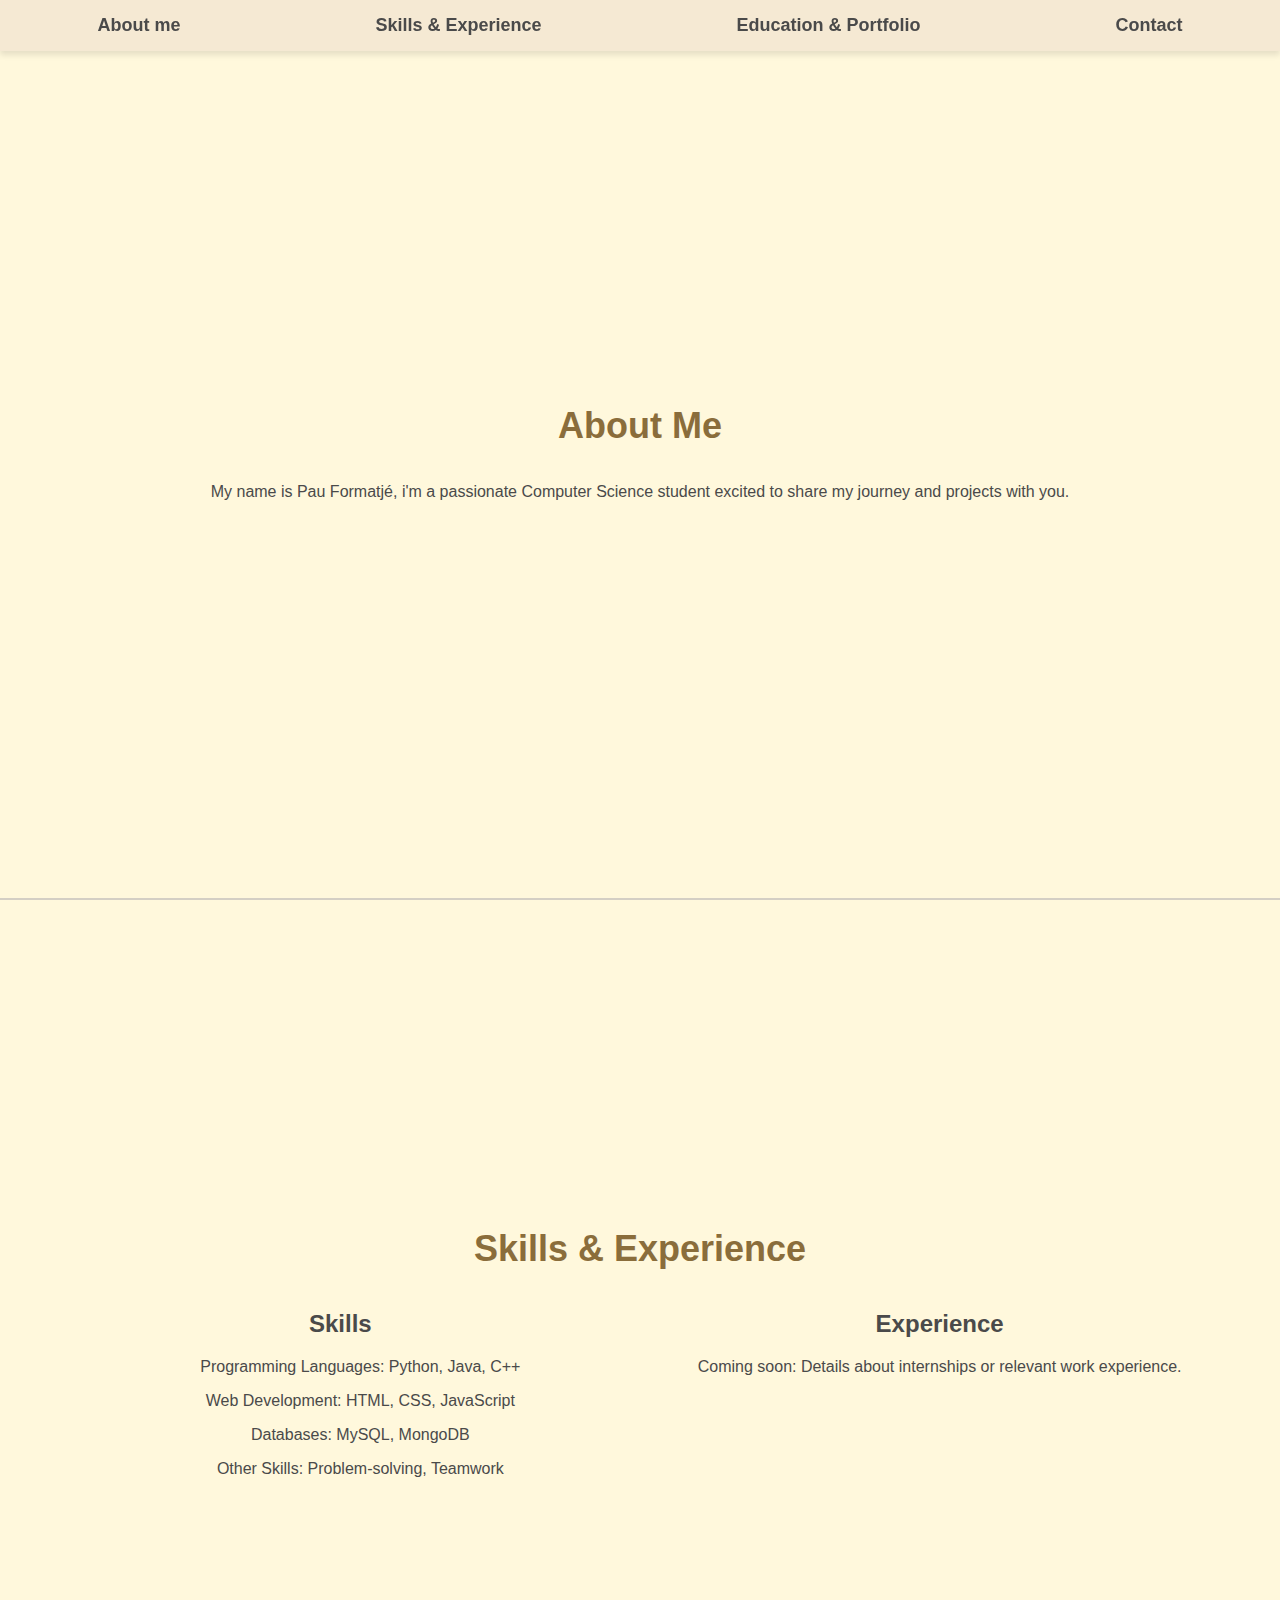
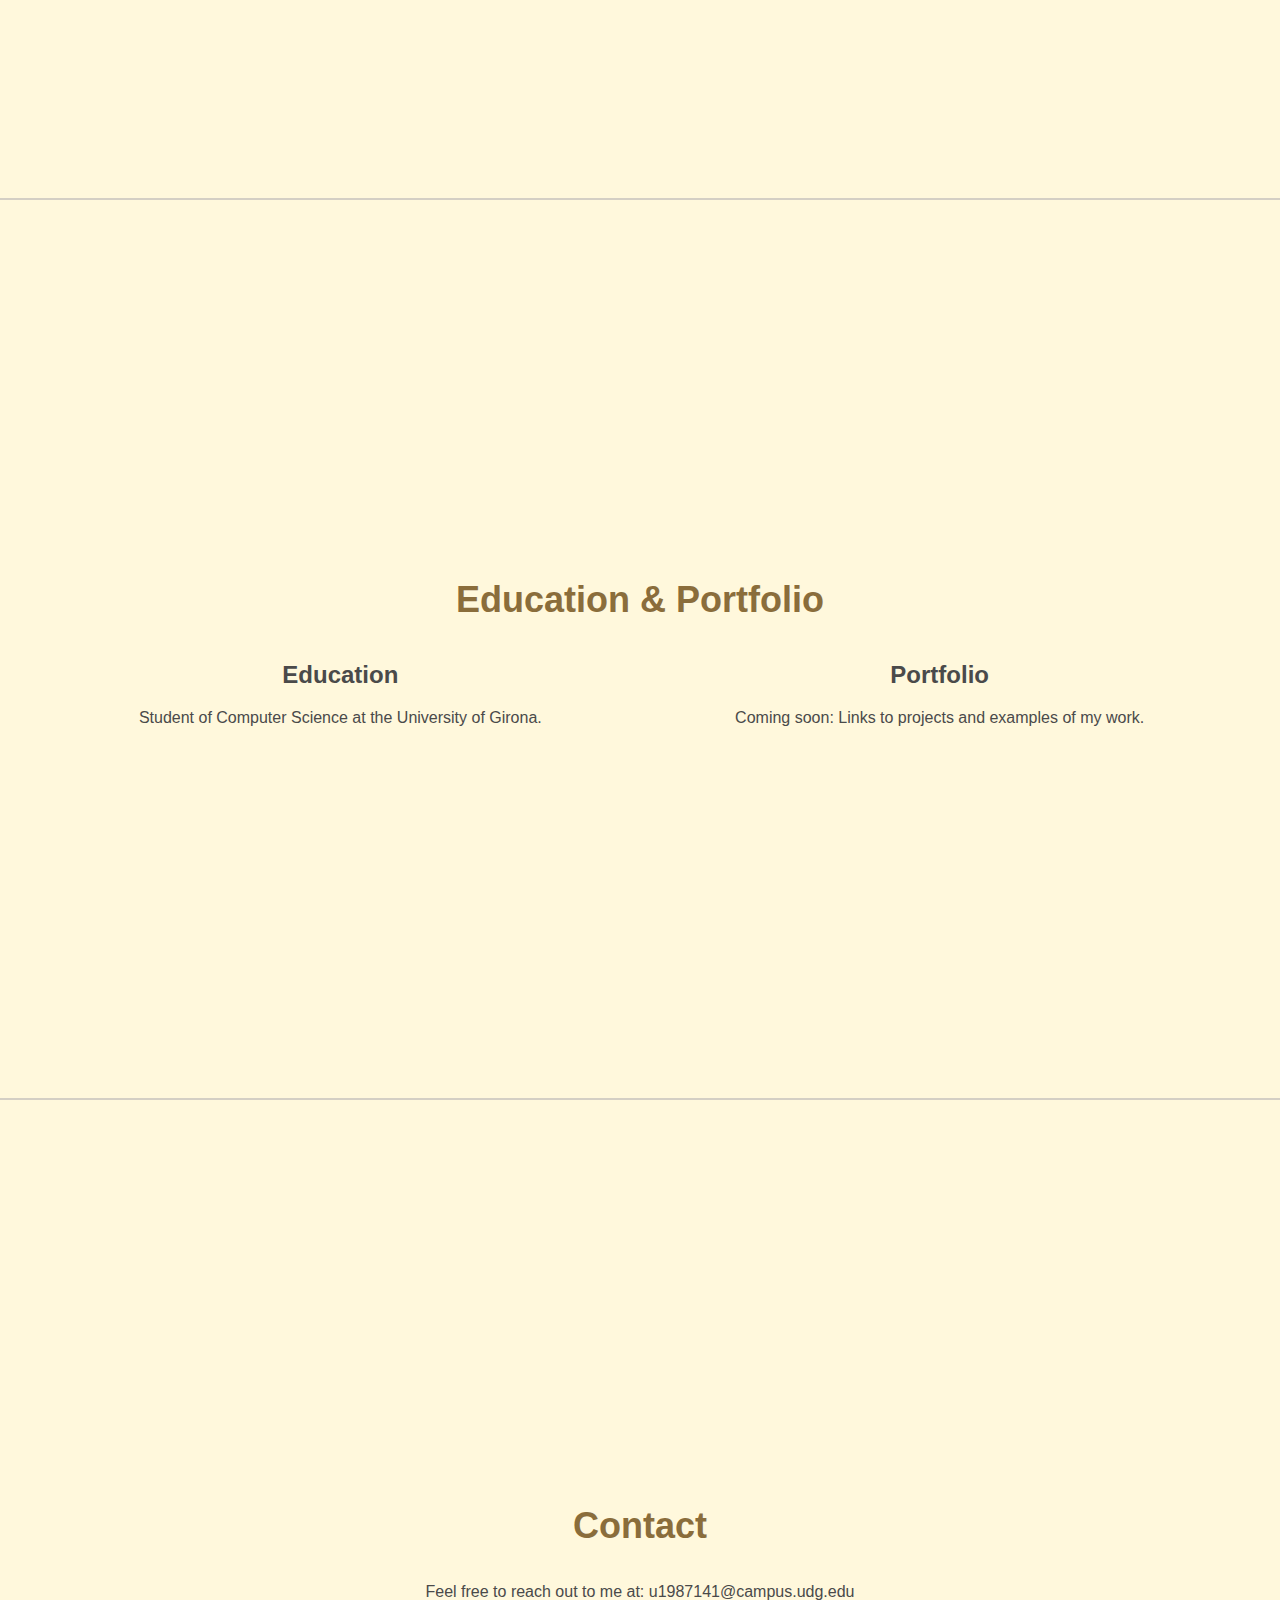
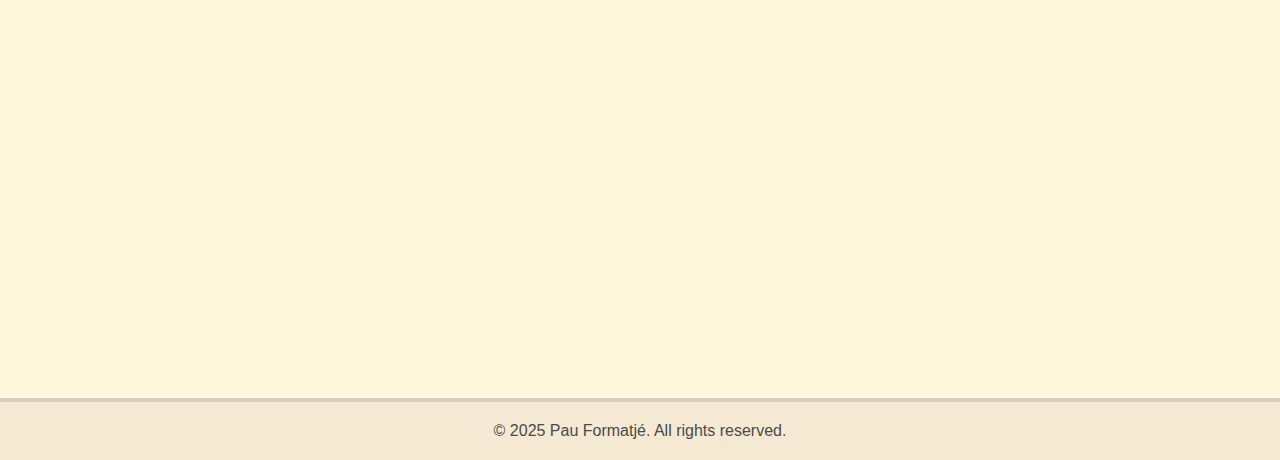
==== index.html @ da17745a "Rename Index.html to index.html" ====
<!DOCTYPE html>
<html lang="en">
<head>
  <meta charset="UTF-8">
  <meta name="viewport" content="width=device-width, initial-scale=1.0">
  <title>Curriculum vit</title>
  <style>
    body {
      margin: 0;
      font-family: Arial, sans-serif;
      background-color: #fff8dc;
      color: #4a4a4a;
      scroll-behavior: smooth;
    }

    header {
      position: fixed;
      top: 0;
      width: 100%;
      background-color: #f5e9d3;
      display: flex;
      justify-content: space-around;
      align-items: center;
      padding: 15px 0;
      box-shadow: 0px 4px 6px rgba(0, 0, 0, 0.1);
      z-index: 1000;
    }

    header a {
      text-decoration: none;
      color: #4a4a4a;
      font-weight: bold;
      font-size: 18px;
    }

    header a:hover {
      text-decoration: underline;
    }

    section {
      padding: 100px 20px;
      height: 100vh;
      display: flex;
      flex-direction: column;
      align-items: center;
      justify-content: center;
      border-bottom: 2px solid #d4cfc4;
      box-sizing: border-box;
    }

    h1 {
      font-size: 36px;
      margin-bottom: 20px;
      color: #8a6d3b;
    }

    .split-section {
      display: flex;
      width: 100%;
      justify-content: space-evenly;
    }

    .split-section div {
      width: 45%;
      text-align: center;
    }

    footer {
      text-align: center;
      padding: 20px;
      background-color: #f5e9d3;
      border-top: 2px solid #d4cfc4;
    }
  </style>
</head>
<body>
  <header>
    <a href="#about">About me</a>
    <a href="#skills">Skills & Experience</a>
    <a href="#education">Education & Portfolio</a>
    <a href="#contact">Contact</a>
  </header>

  <section id="about">
    <h1>About Me</h1>
    <p>My name is Pau Formatjé, i'm a passionate Computer Science student excited to share my journey and projects with you.</p>
  </section>

  <section id="skills">
    <h1>Skills & Experience</h1>
    <div class="split-section">
      <div>
        <h2>Skills</h2>
        <ul>
          <p></li>Programming Languages: Python, Java, C++</li>
          <p>Web Development: HTML, CSS, JavaScript</li>
          <p>Databases: MySQL, MongoDB</li>
          <p>Other Skills: Problem-solving, Teamwork</li>
        </ul>
      </div>
      <div>
        <h2>Experience</h2>
        <p>Coming soon: Details about internships or relevant work experience.</p>
      </div>
    </div>
  </section>

  <section id="education">
    <h1>Education & Portfolio</h1>
    <div class="split-section">
      <div>
        <h2>Education</h2>
        <p>Student of Computer Science at the University of Girona.</p>
      </div>
      <div>
        <h2>Portfolio</h2>
        <p>Coming soon: Links to projects and examples of my work.</p>
      </div>
    </div>
  </section>

  <section id="contact">
    <h1>Contact</h1>
    <p>Feel free to reach out to me at: u1987141@campus.udg.edu</p>
  </section>

  <footer>
    &copy; 2025 Pau Formatjé. All rights reserved.
  </footer>
</body>
</html>
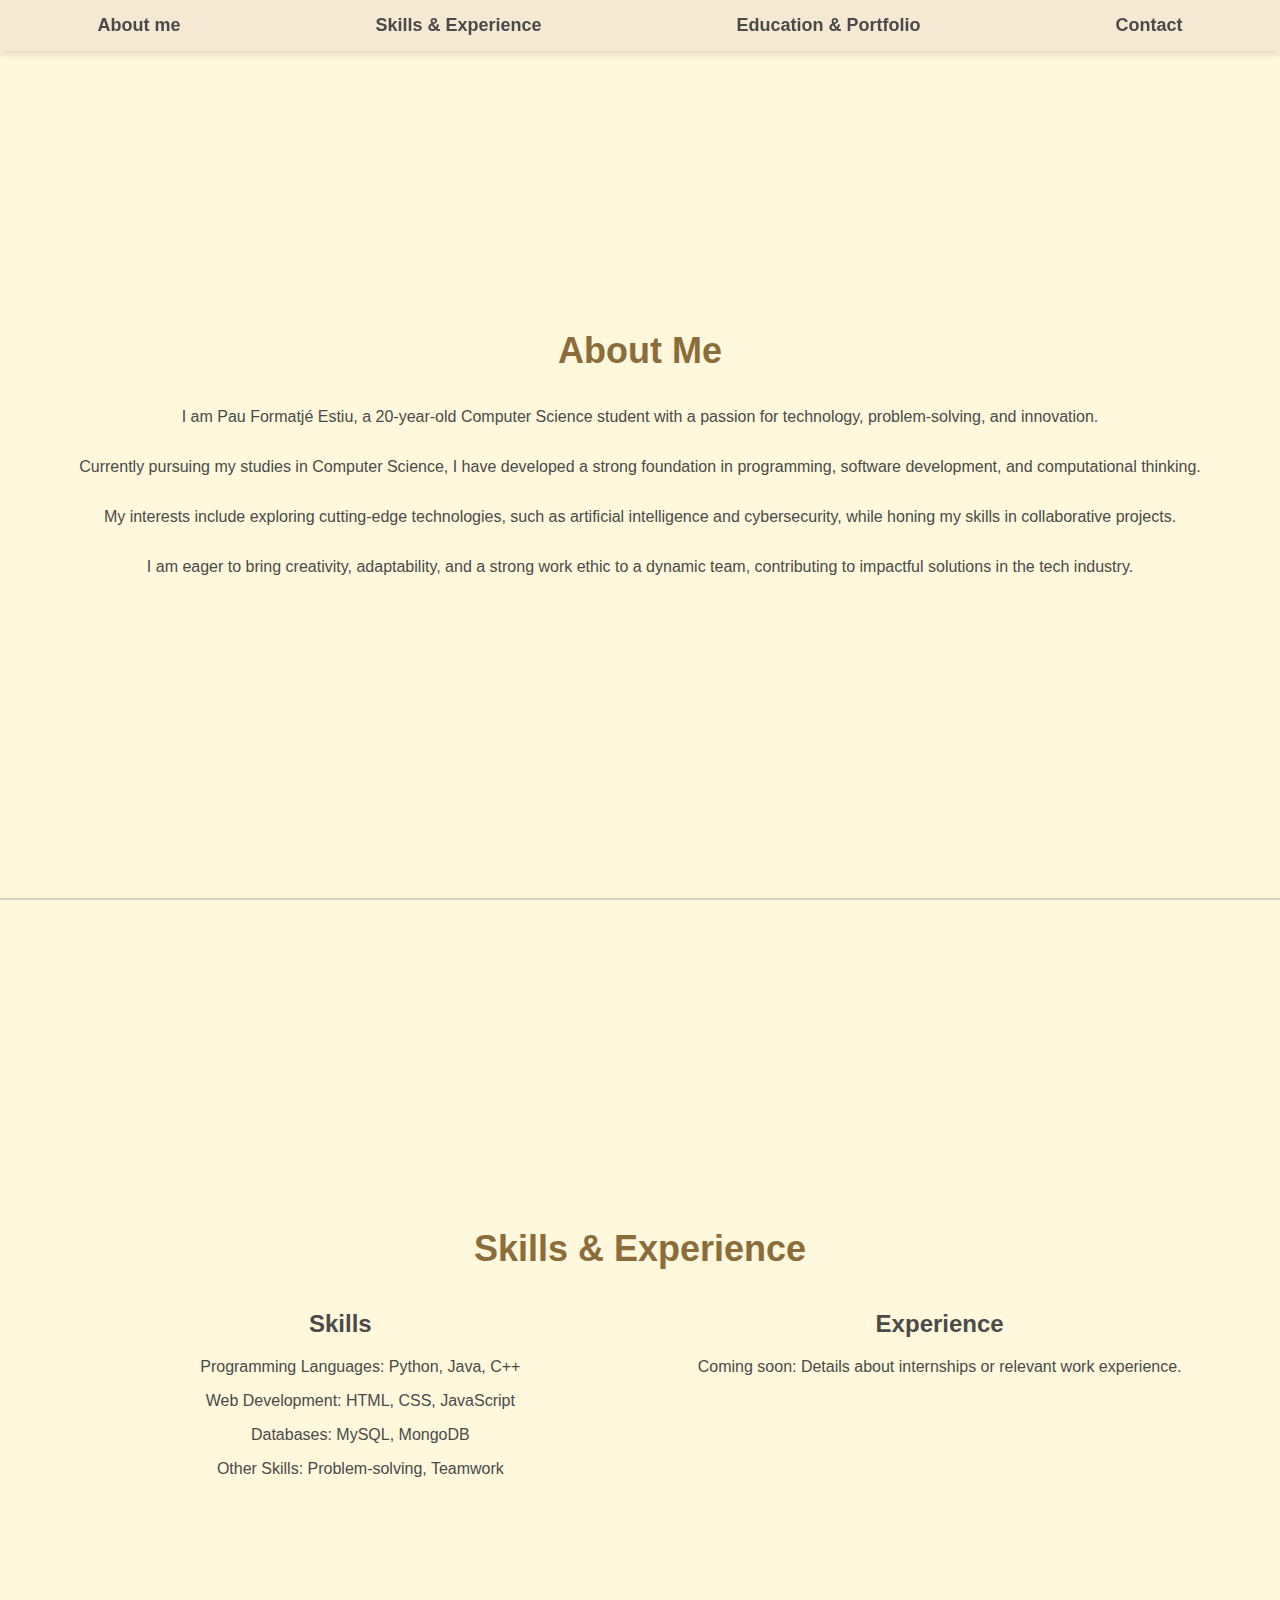
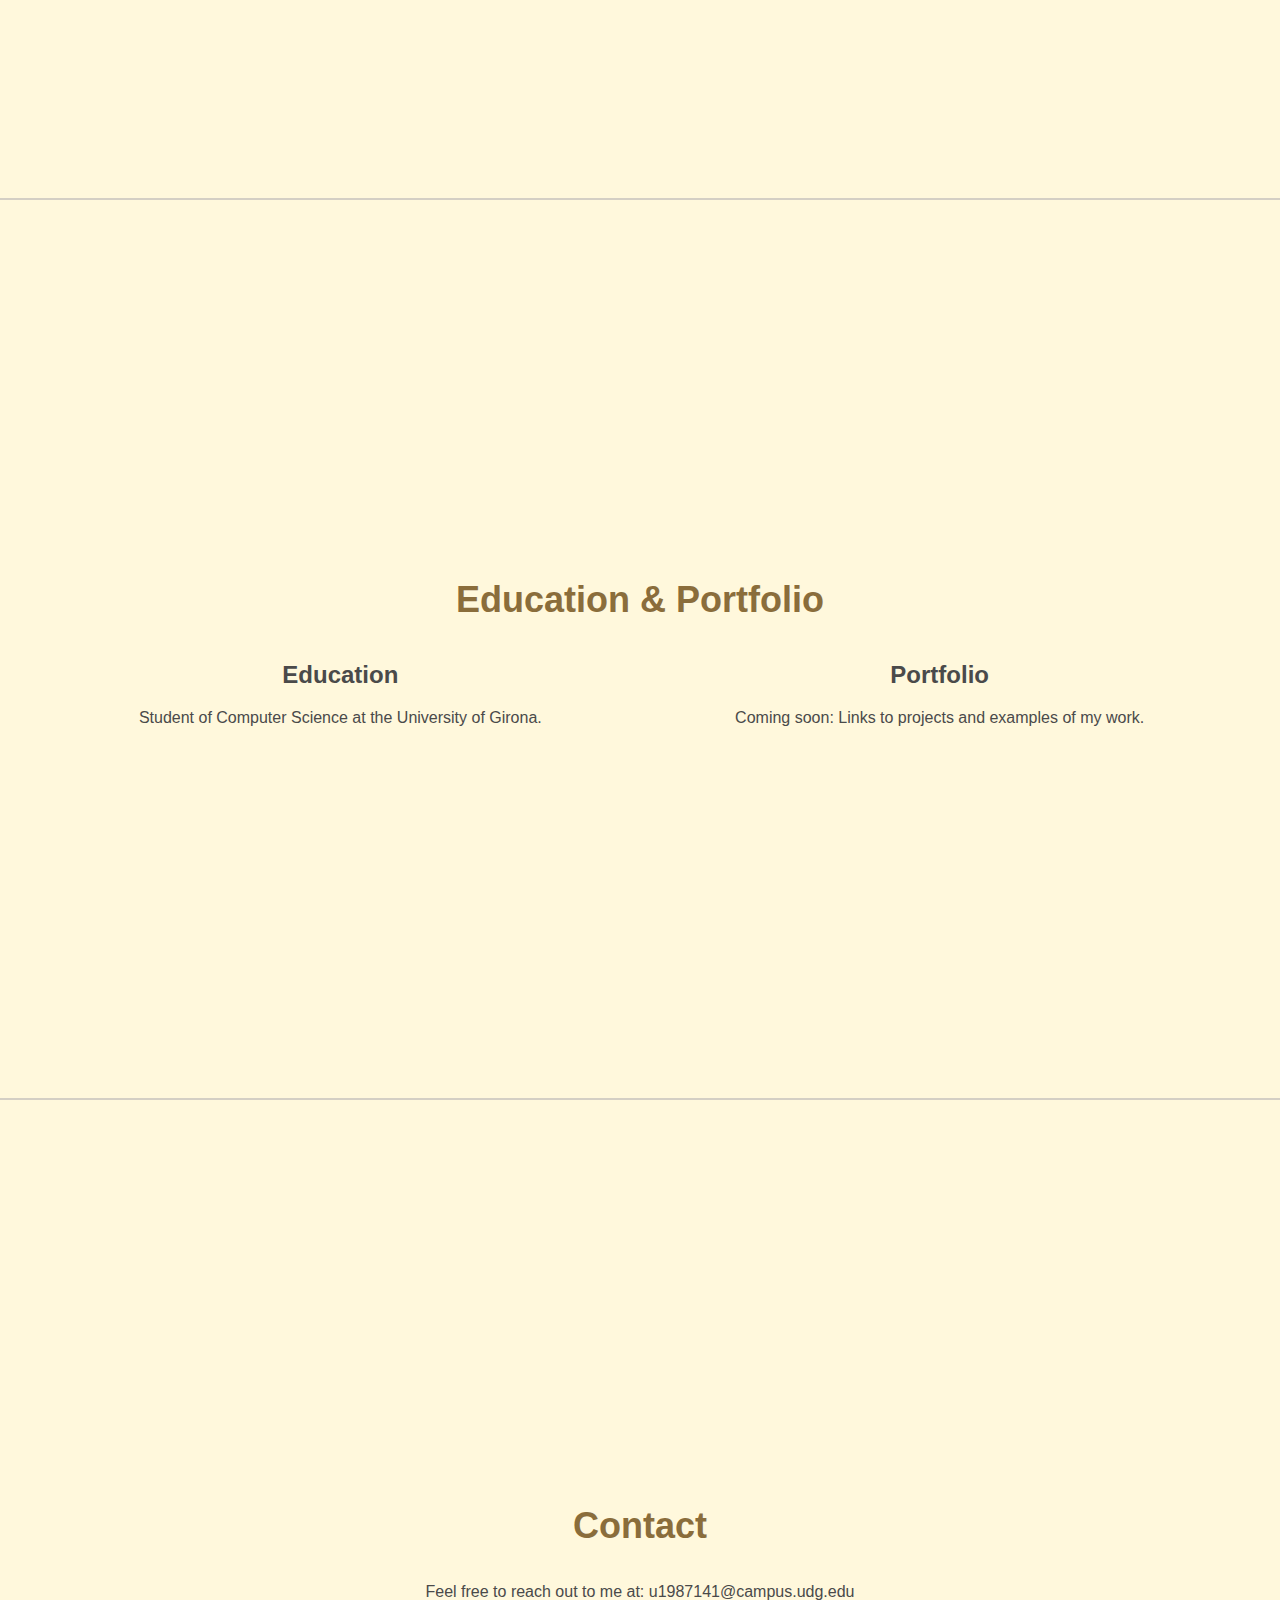
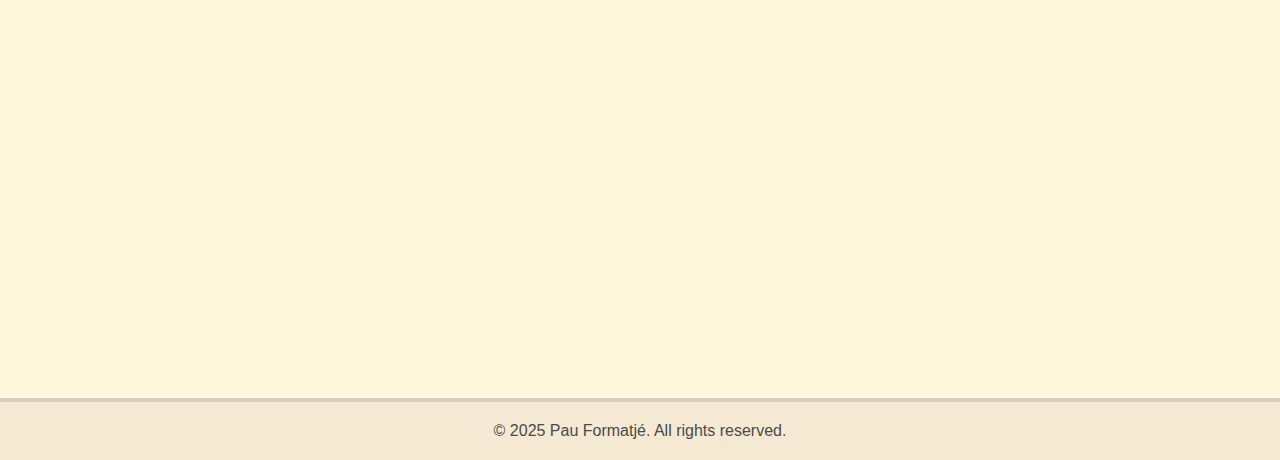
==== commit 28837531: "Update index.html" ====
--- a/index.html
+++ b/index.html
@@ -83,7 +83,10 @@
 
   <section id="about">
     <h1>About Me</h1>
-    <p>My name is Pau Formatjé, i'm a passionate Computer Science student excited to share my journey and projects with you.</p>
+    <p>I am Pau Formatjé Estiu, a 20-year-old Computer Science student with a passion for technology, problem-solving, and innovation.</p>
+    <p>Currently pursuing my studies in Computer Science, I have developed a strong foundation in programming, software development, and computational thinking.</p>
+    <p>My interests include exploring cutting-edge technologies, such as artificial intelligence and cybersecurity, while honing my skills in collaborative projects.</p>
+    <p>I am eager to bring creativity, adaptability, and a strong work ethic to a dynamic team, contributing to impactful solutions in the tech industry.</p>
   </section>
 
   <section id="skills">
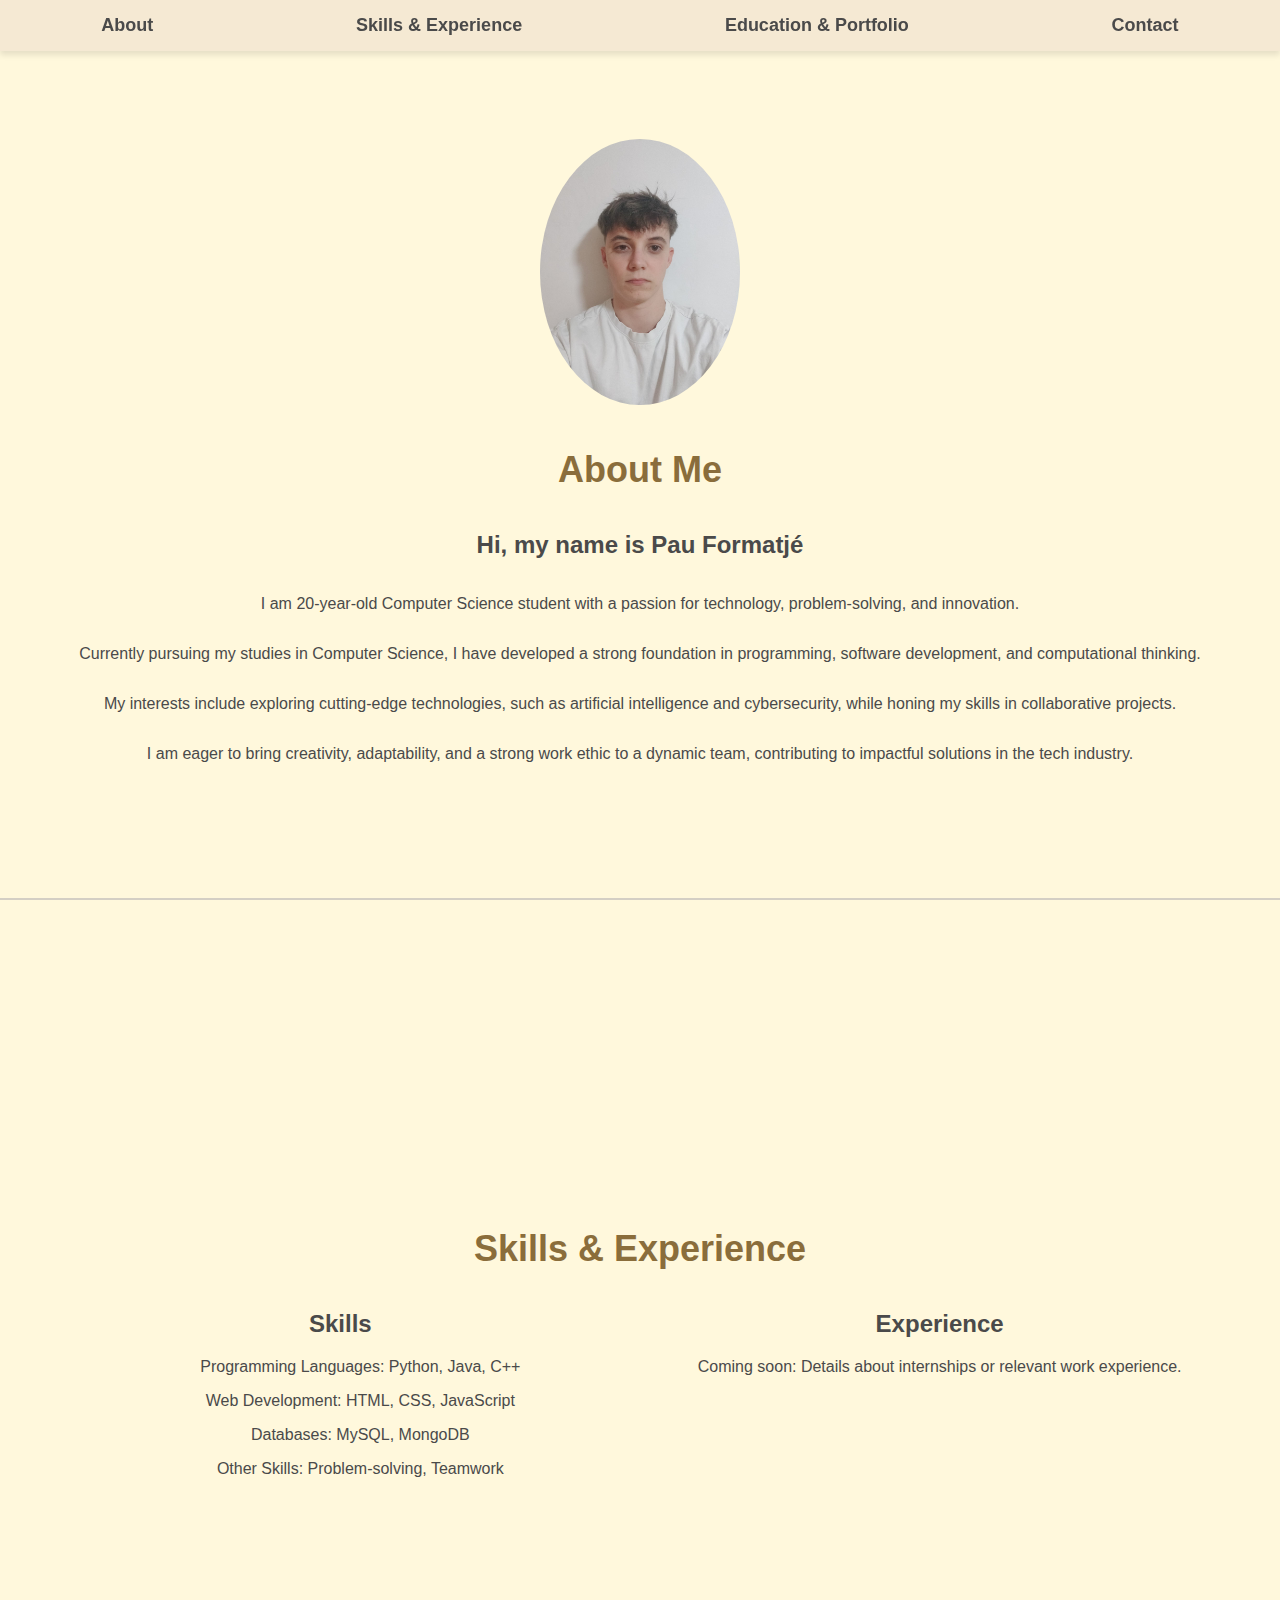
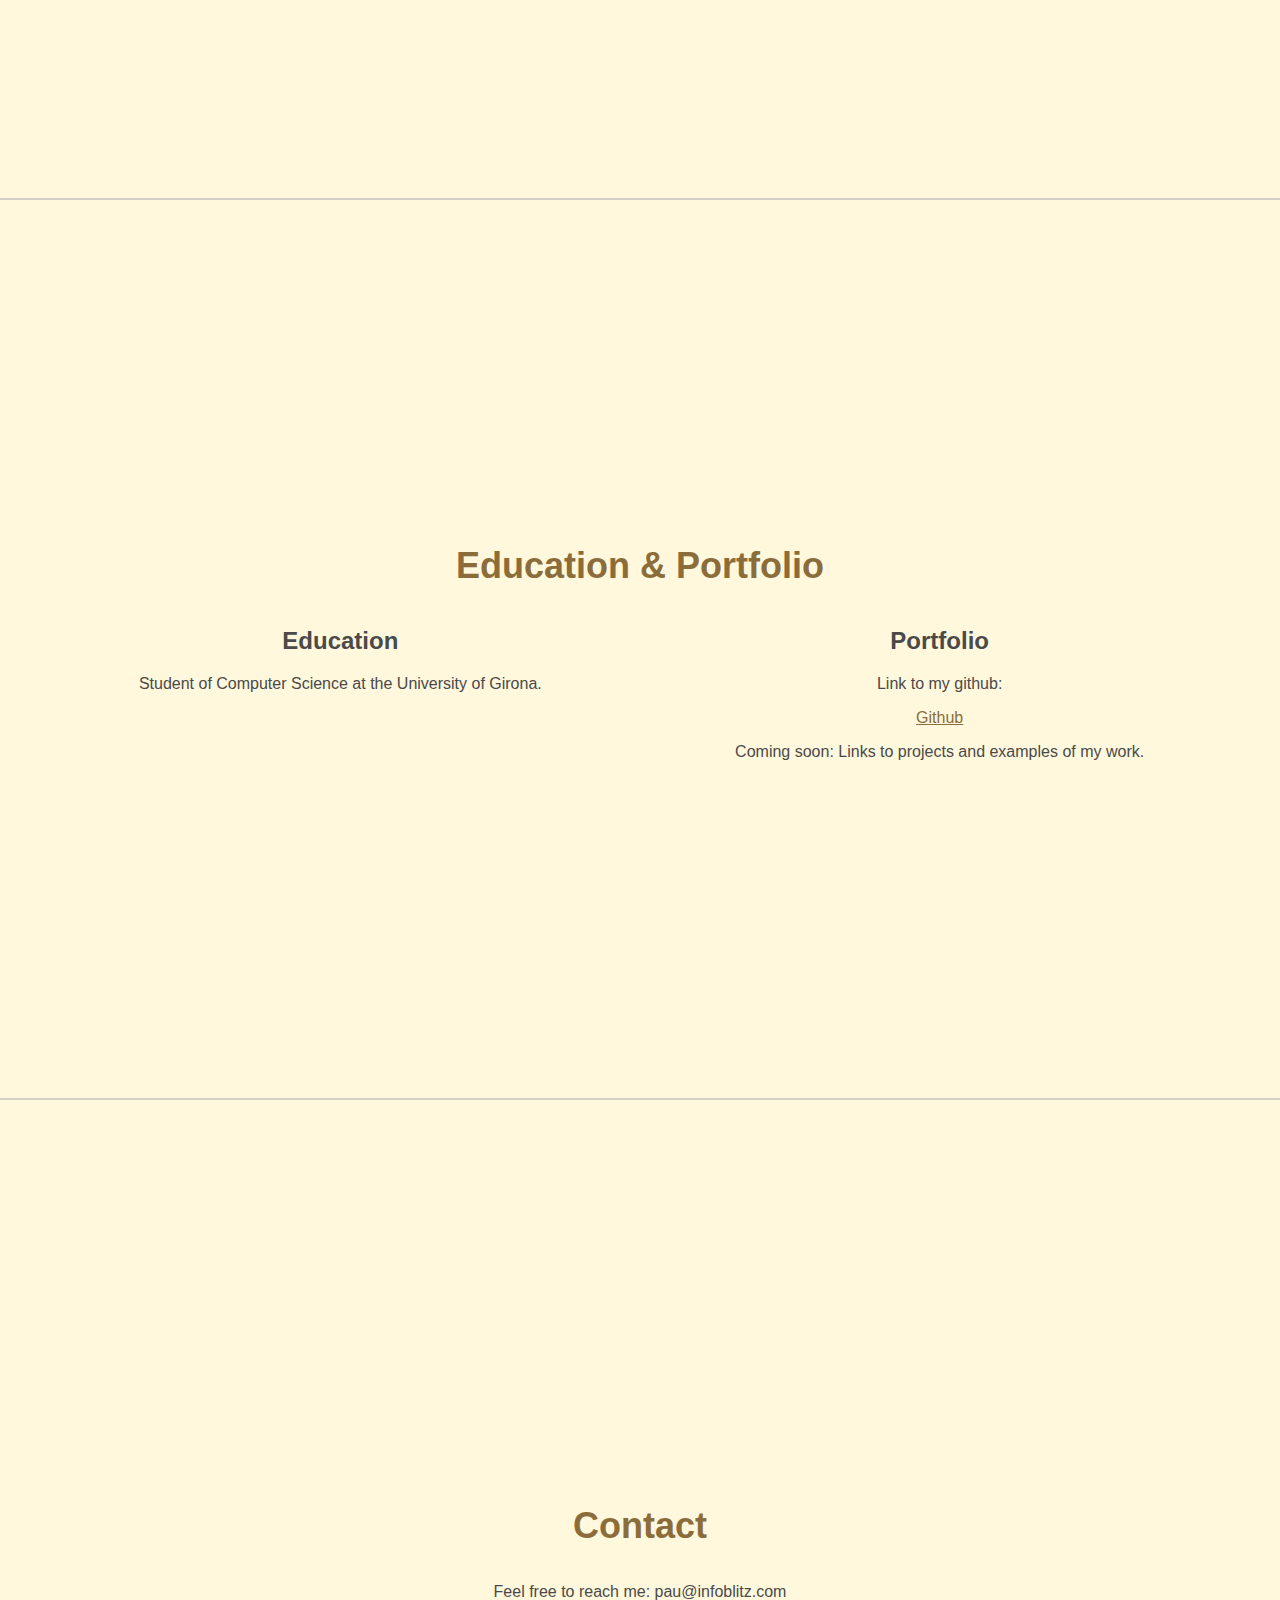
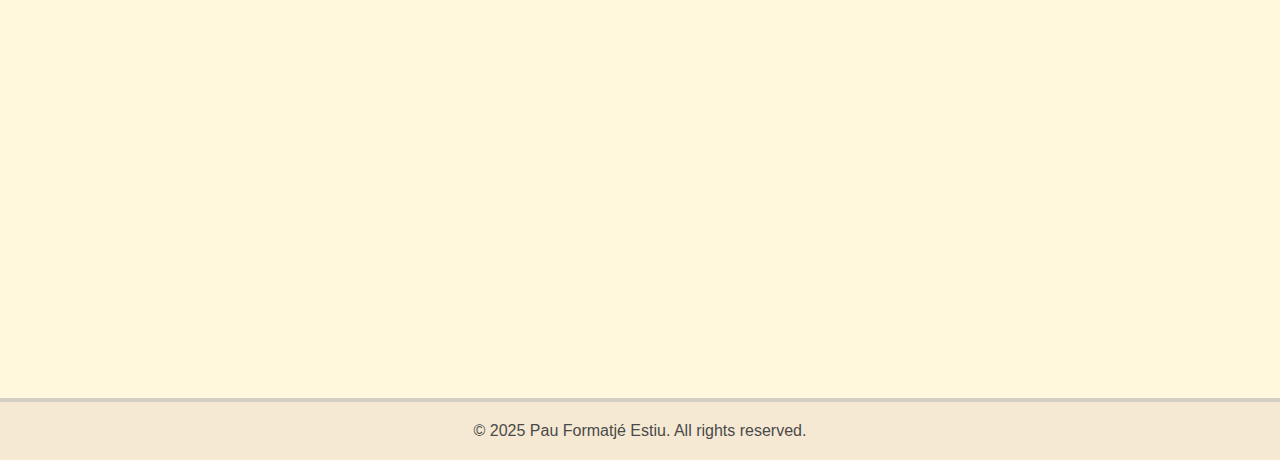
==== commit 7f3137a8: "Update index.html" ====
--- a/index.html
+++ b/index.html
@@ -3,91 +3,26 @@
 <head>
   <meta charset="UTF-8">
   <meta name="viewport" content="width=device-width, initial-scale=1.0">
-  <title>Curriculum vit</title>
-  <style>
-    body {
-      margin: 0;
-      font-family: Arial, sans-serif;
-      background-color: #fff8dc;
-      color: #4a4a4a;
-      scroll-behavior: smooth;
-    }
-
-    header {
-      position: fixed;
-      top: 0;
-      width: 100%;
-      background-color: #f5e9d3;
-      display: flex;
-      justify-content: space-around;
-      align-items: center;
-      padding: 15px 0;
-      box-shadow: 0px 4px 6px rgba(0, 0, 0, 0.1);
-      z-index: 1000;
-    }
-
-    header a {
-      text-decoration: none;
-      color: #4a4a4a;
-      font-weight: bold;
-      font-size: 18px;
-    }
-
-    header a:hover {
-      text-decoration: underline;
-    }
-
-    section {
-      padding: 100px 20px;
-      height: 100vh;
-      display: flex;
-      flex-direction: column;
-      align-items: center;
-      justify-content: center;
-      border-bottom: 2px solid #d4cfc4;
-      box-sizing: border-box;
-    }
-
-    h1 {
-      font-size: 36px;
-      margin-bottom: 20px;
-      color: #8a6d3b;
-    }
-
-    .split-section {
-      display: flex;
-      width: 100%;
-      justify-content: space-evenly;
-    }
-
-    .split-section div {
-      width: 45%;
-      text-align: center;
-    }
-
-    footer {
-      text-align: center;
-      padding: 20px;
-      background-color: #f5e9d3;
-      border-top: 2px solid #d4cfc4;
-    }
-  </style>
+  <title>Curriculum vitae</title>
+  <link rel="stylesheet" href="style.css">
 </head>
 <body>
   <header>
-    <a href="#about">About me</a>
+    <a href="#about">About</a>
     <a href="#skills">Skills & Experience</a>
     <a href="#education">Education & Portfolio</a>
     <a href="#contact">Contact</a>
   </header>
 
   <section id="about">
+    <img src="CV.jpg" alt="Profile Picture" style="width: 200px; border-radius: 50%; margin: 20px 0;">
     <h1>About Me</h1>
-    <p>I am Pau Formatjé Estiu, a 20-year-old Computer Science student with a passion for technology, problem-solving, and innovation.</p>
+    <h2>Hi, my name is Pau Formatjé</h2>
+    <p>I am 20-year-old Computer Science student with a passion for technology, problem-solving, and innovation.</p>
     <p>Currently pursuing my studies in Computer Science, I have developed a strong foundation in programming, software development, and computational thinking.</p>
     <p>My interests include exploring cutting-edge technologies, such as artificial intelligence and cybersecurity, while honing my skills in collaborative projects.</p>
     <p>I am eager to bring creativity, adaptability, and a strong work ethic to a dynamic team, contributing to impactful solutions in the tech industry.</p>
-  </section>
+  </section>  
 
   <section id="skills">
     <h1>Skills & Experience</h1>
@@ -95,10 +30,10 @@
       <div>
         <h2>Skills</h2>
         <ul>
-          <p></li>Programming Languages: Python, Java, C++</li>
-          <p>Web Development: HTML, CSS, JavaScript</li>
-          <p>Databases: MySQL, MongoDB</li>
-          <p>Other Skills: Problem-solving, Teamwork</li>
+          <p>Programming Languages: Python, Java, C++</p>
+          <p>Web Development: HTML, CSS, JavaScript</p>
+          <p>Databases: MySQL, MongoDB</p>
+          <p>Other Skills: Problem-solving, Teamwork</p>
         </ul>
       </div>
       <div>
@@ -117,18 +52,37 @@
       </div>
       <div>
         <h2>Portfolio</h2>
+        <p>
+          <p>Link to my github:</p>
+          <a href="https://github.com/pauformatje2" target="_blank" style="color: #8a6d3b; text-decoration: underline;">
+            Github
+          </a>
+        </p>
         <p>Coming soon: Links to projects and examples of my work.</p>
       </div>
     </div>
-  </section>
+  </section>  
 
   <section id="contact">
     <h1>Contact</h1>
-    <p>Feel free to reach out to me at: u1987141@campus.udg.edu</p>
+    <p>Feel free to reach me: pau@infoblitz.com</p>
   </section>
 
   <footer>
-    &copy; 2025 Pau Formatjé. All rights reserved.
+    &copy; 2025 Pau Formatjé Estiu. All rights reserved.
   </footer>
 </body>
 </html>
+
+
+
+
+
+
+
+
+
+
+
+
+
--- a/style.css
+++ b/style.css
@@ -0,0 +1,67 @@
+body {
+    margin: 0;
+    font-family: Arial, sans-serif;
+    background-color: #fff8dc;
+    color: #4a4a4a;
+    scroll-behavior: smooth;
+  }
+  
+  header {
+    position: fixed;
+    top: 0;
+    width: 100%;
+    background-color: #f5e9d3;
+    display: flex;
+    justify-content: space-around;
+    align-items: center;
+    padding: 15px 0;
+    box-shadow: 0px 4px 6px rgba(0, 0, 0, 0.1);
+    z-index: 1000;
+  }
+  
+  header a {
+    text-decoration: none;
+    color: #4a4a4a;
+    font-weight: bold;
+    font-size: 18px;
+  }
+  
+  header a:hover {
+    text-decoration: underline;
+  }
+  
+  section {
+    padding: 100px 20px;
+    height: 100vh;
+    display: flex;
+    flex-direction: column;
+    align-items: center;
+    justify-content: center;
+    border-bottom: 2px solid #d4cfc4;
+    box-sizing: border-box;
+  }
+  
+  h1 {
+    font-size: 36px;
+    margin-bottom: 20px;
+    color: #8a6d3b;
+  }
+  
+  .split-section {
+    display: flex;
+    width: 100%;
+    justify-content: space-evenly;
+  }
+  
+  .split-section div {
+    width: 45%;
+    text-align: center;
+  }
+  
+  footer {
+    text-align: center;
+    padding: 20px;
+    background-color: #f5e9d3;
+    border-top: 2px solid #d4cfc4;
+  }
+  